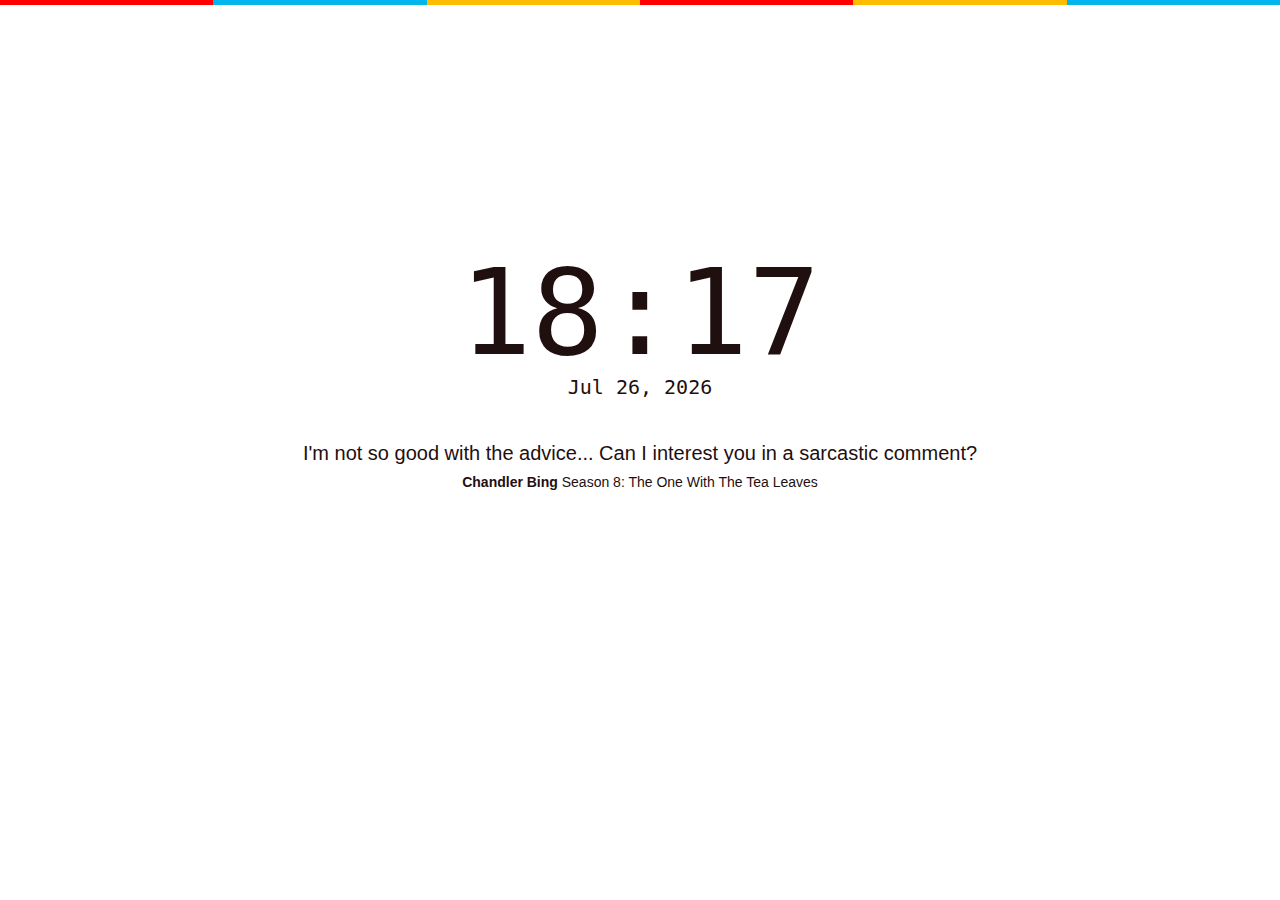
==== index.html @ c25c1191 "first commit" ====
<!DOCTYPE html>
<html lang="en">
<head>
    <meta charset="UTF-8">
    <meta name="viewport" content="width=device-width, initial-scale=1.0">
    <link rel="stylesheet" href="main.css">
    <title>How you doin?</title>
</head>
<body>
    <div class="topbar">
        <table class="topbar_table">
            <tr>
                <td bgcolor="#f00"></td>
                <td bgcolor="#00b6ed"></td>
                <td bgcolor="#ffbc00"></td>
                <td bgcolor="#f00"></td>
                <td bgcolor="#ffbc00"></td>
                <td bgcolor="#00b6ed"></td>
            </tr>
        </table>
    </div>

    <section class="header">
        <div id="time"></div>
        <div id="date"></div>
    </section>

    <section class="quote">
        <div id="textWrapper">
            <div id="text"></div>
        </div>
        <div id="speaker"></div>
    </section>

    <script src="main.js"></script>
</body>
</html>
---- main.css ----
.topbar_table {
    width: 100%;
    height: 5px;
    border: none;
    border-collapse: collapse;
}

.header {
    width: 100%;
    font-family: "Lucida Console", Monaco, monospace;
    color: rgb(31, 15, 15);
    text-align: center;
    padding-top: 27vh;
    padding-bottom: 3vh;
}

#time {
    font-size: 120px;
    line-height: 97pt;
}

#date {
    font-size: 20px;
    line-height: 1;
}

.quote {
    font-family: "Trebuchet MS", Helvetica, sans-serif;
    color: rgb(31, 15, 15);
    text-align: center;
    padding-top: 2vh;
    padding-left: 6vw;
    padding-right: 6vw;
    padding-bottom: 2vh;
}

#textWrapper {
    text-align: center;
}

#text {
    font-size: 20px;
    text-align: left;
    display: inline-block;
}

#speaker {
    font-size: 14px;
    padding-top: 1vh;
}

body {
    background-color: white;
    margin: 0;
    padding: 0;
}
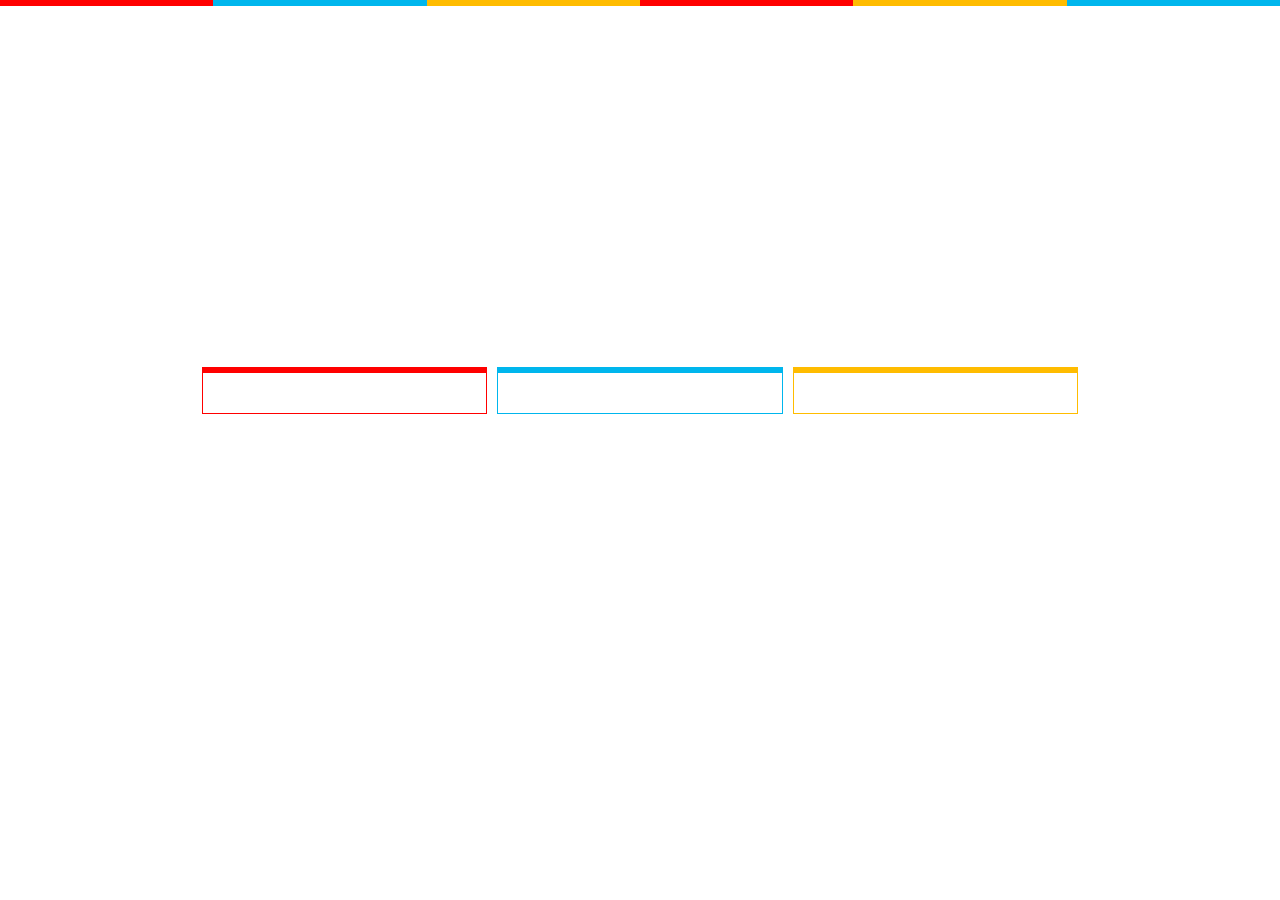
==== commit 63c4d786: "added top sites" ====
--- a/index.html
+++ b/index.html
@@ -8,7 +8,7 @@
 </head>
 <body>
     <div class="topbar">
-        <table class="topbar_table">
+        <table id="topbarTable">
             <tr>
                 <td bgcolor="#f00"></td>
                 <td bgcolor="#00b6ed"></td>
@@ -32,6 +32,16 @@
         <div id="speaker"></div>
     </section>
 
+    <section class="siteList">
+        <table id="siteListTable">
+            <tr>
+                <td class="site" id="siteOne"></td>
+                <td class="site" id="siteTwo"></td>
+                <td class="site" id="siteThree"></td>
+            </tr>
+        </table>
+    </section>
+
     <script src="main.js"></script>
 </body>
 </html>--- a/main.css
+++ b/main.css
@@ -1,6 +1,16 @@
-.topbar_table {
+body {
+    background-color: #ffffff;
+    margin: 0;
+    padding: 0;
+}
+
+td a {
+    text-decoration: none;
+}
+
+#topbarTable {
     width: 100%;
-    height: 5px;
+    height: 6px;
     border: none;
     border-collapse: collapse;
 }
@@ -8,7 +18,7 @@
 .header {
     width: 100%;
     font-family: "Lucida Console", Monaco, monospace;
-    color: rgb(31, 15, 15);
+    color: #1f0f0f;
     text-align: center;
     padding-top: 27vh;
     padding-bottom: 3vh;
@@ -26,7 +36,7 @@
 
 .quote {
     font-family: "Trebuchet MS", Helvetica, sans-serif;
-    color: rgb(31, 15, 15);
+    color: #1f0f0f;
     text-align: center;
     padding-top: 2vh;
     padding-left: 6vw;
@@ -49,8 +59,43 @@
     padding-top: 1vh;
 }
 
-body {
-    background-color: white;
-    margin: 0;
-    padding: 0;
-}+.siteList {
+    padding-top: 2vh;
+    padding-bottom: 3vh;
+}
+
+#siteListTable {
+    table-layout: fixed;
+    width: 70%;
+    margin-left: 15%; 
+    margin-right: 15%;
+    border-spacing: 10px;
+    text-align: center;
+}
+
+.site {
+    padding: 20px;
+    font-family: "Trebuchet MS", Helvetica, sans-serif;
+    font-size: 14px;
+}
+
+#siteOne {
+    border-top: 6px solid #f00;
+    border-left: 1px solid #f00;
+    border-right: 1px solid #f00;
+    border-bottom: 1px solid #f00;
+}
+
+#siteTwo {
+    border-top: 6px solid #00b6ed;
+    border-left: 1px solid #00b6ed;
+    border-right: 1px solid #00b6ed;
+    border-bottom: 1px solid #00b6ed;
+}
+
+#siteThree {
+    border-top: 6px solid #ffbc00;
+    border-left: 1px solid #ffbc00;
+    border-right: 1px solid #ffbc00;
+    border-bottom: 1px solid #ffbc00;
+}
